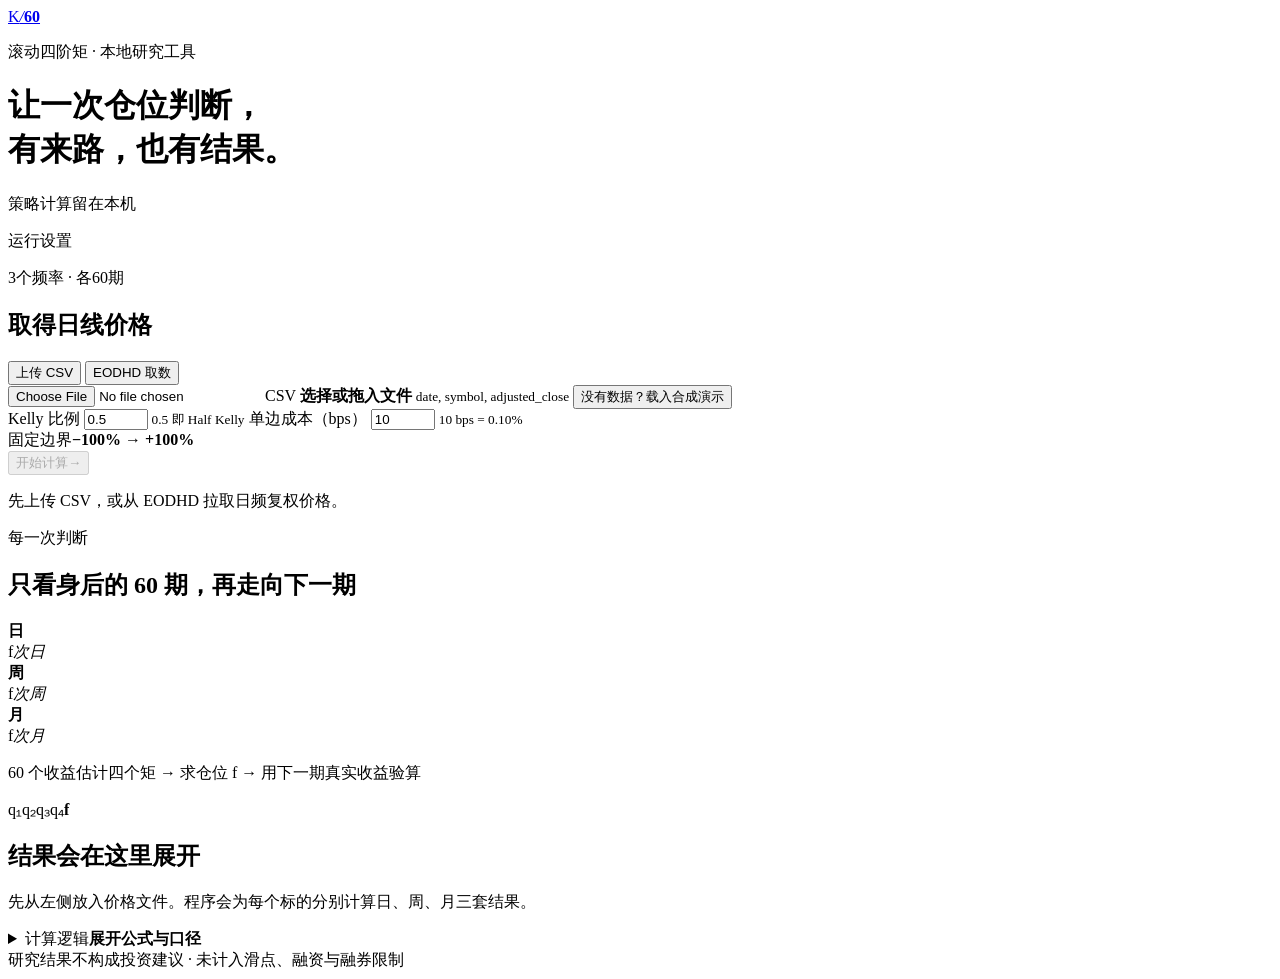
==== src/kelly_mvp/web_static/index.html @ d7fb744e "feat: add Kelly diagnostics and pending signals" ====
<!doctype html>
<html lang="zh-CN">
<head>
  <meta charset="utf-8">
  <meta name="viewport" content="width=device-width, initial-scale=1">
  <title>K/60 · 滚动 Kelly 研究台</title>
  <link rel="stylesheet" href="/styles.css">
</head>
<body>
  <header class="masthead">
    <a class="brand" href="#top" aria-label="返回顶部"><span>K</span><i>/</i><strong>60</strong></a>
    <div class="mast-copy">
      <p class="eyebrow">滚动四阶矩 · 本地研究工具</p>
      <h1>让一次仓位判断，<br>有来路，也有结果。</h1>
    </div>
    <div class="privacy"><span></span>策略计算留在本机</div>
  </header>

  <main id="top" class="workspace">
    <aside class="control-panel" aria-labelledby="control-title">
      <div class="panel-heading">
        <p>运行设置</p>
        <span>3个频率 · 各60期</span>
      </div>
      <h2 id="control-title">取得日线价格</h2>
      <div class="source-tabs" role="tablist" aria-label="行情来源">
        <button id="csv-tab" class="active" data-source="csv" type="button">上传 CSV</button>
        <button id="eodhd-tab" data-source="eodhd" type="button">EODHD 取数</button>
      </div>

      <section id="csv-source" class="source-panel">
        <label class="drop-zone" id="drop-zone" for="file-input">
          <input id="file-input" type="file" accept=".csv,text/csv">
          <span class="drop-mark">CSV</span>
          <strong id="file-label">选择或拖入文件</strong>
          <small>date, symbol, adjusted_close</small>
        </label>
        <button class="text-button" id="demo-button" type="button">没有数据？载入合成演示</button>
      </section>

      <section id="eodhd-source" class="source-panel api-source" hidden>
        <label>
          <span>EODHD 代码</span>
          <input id="eodhd-symbol" type="text" value="300308.SHE" maxlength="64" autocomplete="off">
          <small>例如 300308.SHE、AAPL.US</small>
        </label>
        <div class="api-date-grid">
          <label><span>开始日期</span><input id="eodhd-from" type="date" value="2012-01-01"></label>
          <label><span>结束日期</span><input id="eodhd-to" type="date"><small>留空表示今天</small></label>
        </div>
        <button class="fetch-button" id="eodhd-fetch" type="button">拉取真实日线</button>
        <p id="eodhd-config-status" class="api-note">正在检查服务端 Token…</p>
      </section>

      <div class="field-grid">
        <label>
          <span>Kelly 比例</span>
          <input id="fraction" type="number" min="0.05" max="1" step="0.05" value="0.5">
          <small>0.5 即 Half Kelly</small>
        </label>
        <label>
          <span>单边成本（bps）</span>
          <input id="cost" type="number" min="0" max="1000" step="1" value="10">
          <small>10 bps = 0.10%</small>
        </label>
      </div>

      <div class="fixed-rule">
        <span>固定边界</span><strong>−100% → +100%</strong>
      </div>
      <button class="run-button" id="run-button" type="button" disabled>
        <span>开始计算</span><b>→</b>
      </button>
      <p class="status" id="status" role="status">先上传 CSV，或从 EODHD 拉取日频复权价格。</p>
    </aside>

    <section class="main-stage">
      <section class="logic-strip" aria-labelledby="logic-title">
        <div class="logic-heading">
          <p>每一次判断</p>
          <h2 id="logic-title">只看身后的 60 期，再走向下一期</h2>
        </div>
        <div class="frequency-lanes" aria-hidden="true">
          <div class="lane daily"><b>日</b><div class="ticks"></div><span>f</span><i>次日</i></div>
          <div class="lane weekly"><b>周</b><div class="ticks"></div><span>f</span><i>次周</i></div>
          <div class="lane monthly"><b>月</b><div class="ticks"></div><span>f</span><i>次月</i></div>
        </div>
        <p class="logic-caption">60 个收益估计四个矩 → 求仓位 f → 用下一期真实收益验算</p>
      </section>

      <section id="empty-state" class="empty-state">
        <div class="empty-orbit"><span>q₁</span><span>q₂</span><span>q₃</span><span>q₄</span><b>f</b></div>
        <h2>结果会在这里展开</h2>
        <p>先从左侧放入价格文件。程序会为每个标的分别计算日、周、月三套结果。</p>
      </section>

      <section id="results" class="results" hidden>
        <div class="result-toolbar">
          <label>查看标的 <select id="symbol-select"></select></label>
          <div class="segment-tabs" role="tablist" aria-label="评价区间">
            <button data-segment="development" type="button">开发段 70%</button>
            <button data-segment="holdout" type="button">保留段 30%</button>
            <button data-segment="all" class="active" type="button">全区间</button>
          </div>
        </div>
        <div id="metric-cards" class="metric-cards"></div>
        <div id="charts" class="charts"></div>

        <section class="position-workbench" aria-labelledby="position-title">
          <header class="workbench-heading">
            <div>
              <p>POSITION TAPE</p>
              <h2 id="position-title">仓位与调仓轨迹</h2>
            </div>
            <div class="frequency-tabs" id="trade-frequency-tabs" role="tablist" aria-label="仓位频率">
              <button class="active" data-frequency="daily" type="button">日频</button>
              <button data-frequency="weekly" type="button">周频</button>
              <button data-frequency="monthly" type="button">月频</button>
            </div>
          </header>

          <section class="diagnostic-band" aria-label="Kelly目标与近似误差诊断">
            <header><b>M4 与经验精确 Kelly 诊断</b><span>精确解仅作对照，不改变实际交易仓位</span></header>
            <div id="strategy-diagnostics" class="diagnostic-grid"></div>
          </section>

          <div class="position-panels">
            <article class="tape-card">
              <header><b>目标仓位曲线</b><span id="position-caption"></span></header>
              <div id="position-chart" class="wide-chart"></div>
              <div class="tape-legend"><span class="long-key"><i></i>做多仓位</span><span class="short-key"><i></i>做空仓位</span><span class="zero-key"><i></i>零仓位</span></div>
            </article>
            <article class="tape-card">
              <header><b>单次调仓变化</b><span id="change-caption"></span></header>
              <div id="change-chart" class="wide-chart change-chart"></div>
              <div class="tape-legend"><span class="increase-key"><i></i>仓位向多方向变动</span><span class="decrease-key"><i></i>仓位向空方向变动</span></div>
            </article>
          </div>

          <section class="trade-ledger" aria-labelledby="trade-ledger-title">
            <header>
              <div><h3 id="trade-ledger-title">模拟逐笔调仓</h3><p>相邻目标仓位发生变化即记一笔；不代表券商真实成交。</p></div>
              <strong id="trade-count"></strong>
            </header>
            <div class="table-scroll">
              <table>
                <thead><tr><th>信号日</th><th>操作</th><th>原仓位</th><th>目标仓位</th><th>变动</th><th>成本</th><th>状态</th><th>下一期</th><th>净收益</th></tr></thead>
                <tbody id="trade-table-body"></tbody>
              </table>
            </div>
            <footer class="table-pager">
              <button id="trade-prev" type="button">← 上一页</button>
              <span id="trade-page"></span>
              <button id="trade-next" type="button">下一页 →</button>
            </footer>
          </section>
        </section>

        <div class="download-row">
          <button id="download-summary" type="button">下载摘要 CSV</button>
          <button id="download-signals" type="button">下载仓位信号 CSV</button>
          <button id="download-periods" type="button">下载逐期明细 CSV</button>
          <button id="download-trades" type="button">下载调仓流水 CSV</button>
        </div>
        <div id="warnings" class="warnings" hidden></div>
      </section>

      <details class="method-card">
        <summary><span>计算逻辑</span><b>展开公式与口径</b></summary>
        <div class="method-grid">
          <article><em>1</em><h3>生成三种频率</h3><p>日线直接使用；周线和月线取每个完整周期最后一条复权价格。不能确认完整的最后一周或最后一月会被舍弃。</p></article>
          <article><em>2</em><h3>计算收益</h3><code>Rₜ = Pₜ / Pₜ₋₁ − 1</code><p>日、周、月各自独立计算，不跨频率拼接。</p></article>
          <article><em>3</em><h3>滚动四阶矩</h3><code>qₖ = (1/60) Σ Rᵢᵏ，k=1…4</code><p>假设下一期收益的前四阶矩与最近 60 期相同。这是估计假设，不是已知事实。</p></article>
          <article><em>4</em><h3>求解并检查近似</h3><code>G₄(f)=q₁f−q₂f²/2+q₃f³/3−q₄f⁴/4</code><p>实际仓位仍由 M4 求解；同时计算经验精确 Kelly，只用来量化 Taylor 截断误差。</p></article>
          <article><em>5</em><h3>降低并记录仓位</h3><code>Δf = 本期目标仓位 − 上期目标仓位</code><p>实际仓位是 Kelly 比例乘以 Full Kelly；每次非零 Δf 形成一条模拟调仓记录。</p></article>
          <article><em>6</em><h3>用下一期验算</h3><code>log增长 = log(M)，M &gt; 0</code><p>方向准确率只统计有方向的时期；若财富归零，单期对数增长显示为空而非伪造有限值。最新一期没有未来收益时保留为“待验证”。</p></article>
        </div>
      </details>
    </section>
  </main>
  <footer>研究结果不构成投资建议 · 未计入滑点、融资与融券限制</footer>
  <script src="/app.js"></script>
</body>
</html>
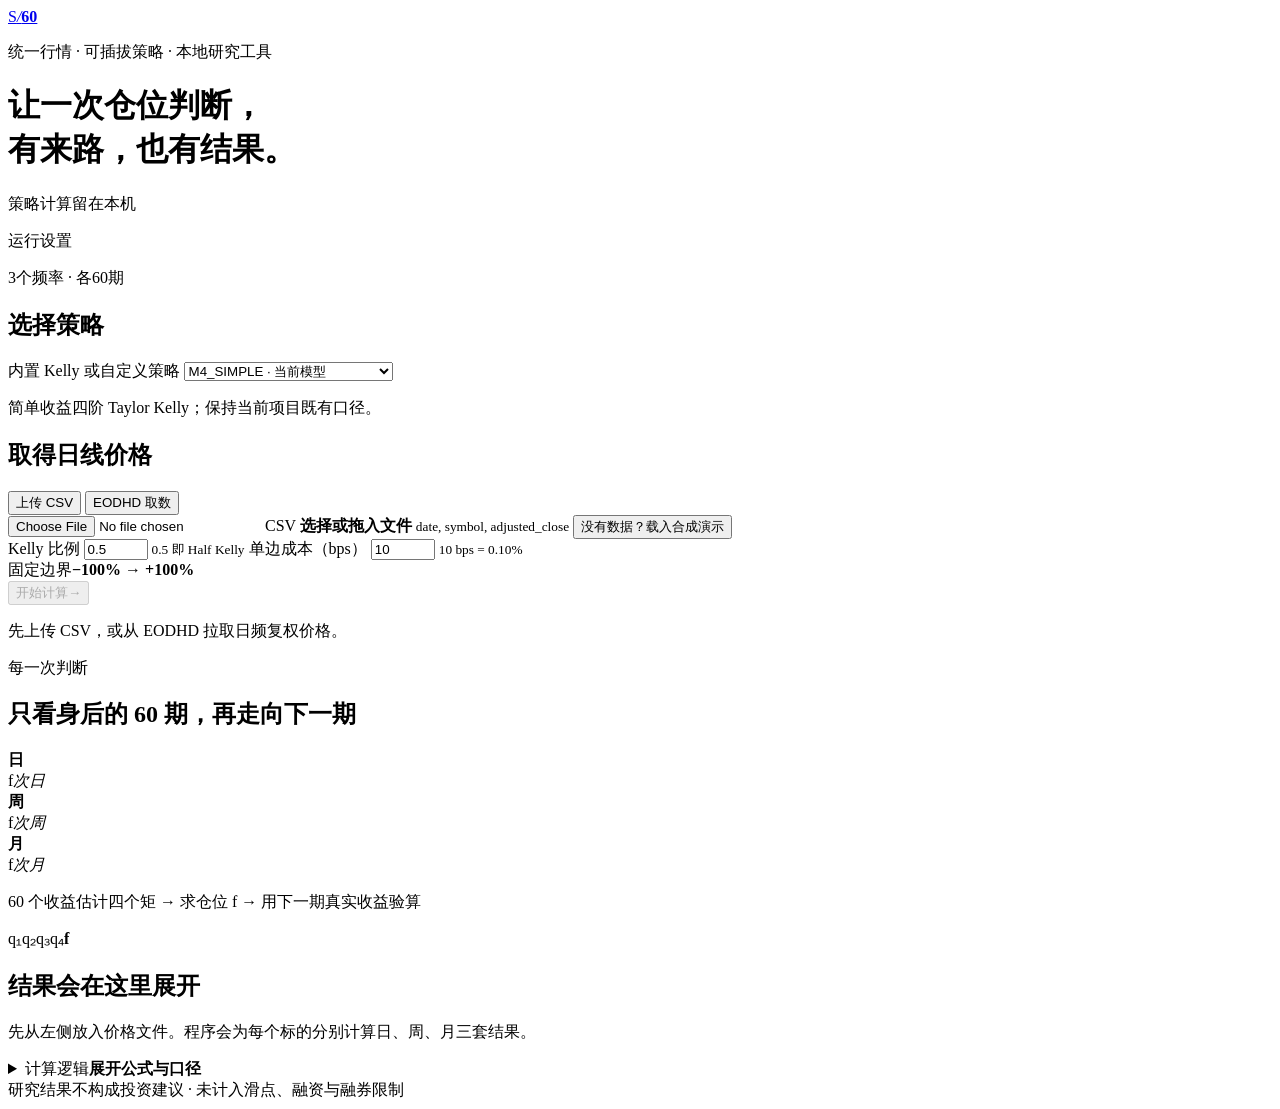
==== commit 4f3862a8: "feat: add pluggable strategy framework" ====
--- a/src/kelly_mvp/web_static/index.html
+++ b/src/kelly_mvp/web_static/index.html
@@ -3,14 +3,14 @@
 <head>
   <meta charset="utf-8">
   <meta name="viewport" content="width=device-width, initial-scale=1">
-  <title>K/60 · 滚动 Kelly 研究台</title>
+  <title>S/60 · 策略验证台</title>
   <link rel="stylesheet" href="/styles.css">
 </head>
 <body>
   <header class="masthead">
-    <a class="brand" href="#top" aria-label="返回顶部"><span>K</span><i>/</i><strong>60</strong></a>
+    <a class="brand" href="#top" aria-label="返回顶部"><span>S</span><i>/</i><strong>60</strong></a>
     <div class="mast-copy">
-      <p class="eyebrow">滚动四阶矩 · 本地研究工具</p>
+      <p class="eyebrow">统一行情 · 可插拔策略 · 本地研究工具</p>
       <h1>让一次仓位判断，<br>有来路，也有结果。</h1>
     </div>
     <div class="privacy"><span></span>策略计算留在本机</div>
@@ -22,7 +22,30 @@
         <p>运行设置</p>
         <span>3个频率 · 各60期</span>
       </div>
-      <h2 id="control-title">取得日线价格</h2>
+      <h2 id="control-title">选择策略</h2>
+      <label class="strategy-picker">
+        <span>内置 Kelly 或自定义策略</span>
+        <select id="strategy-select">
+          <option value="M2_LOG">M2_LOG · 二阶对数</option>
+          <option value="M3_LOG">M3_LOG · 三阶对数</option>
+          <option value="M4_LOG_ZERO">M4_LOG_ZERO · 四阶零点</option>
+          <option value="M4_SIMPLE" selected>M4_SIMPLE · 当前模型</option>
+          <option value="M4_LOG_MEAN">M4_LOG_MEAN · 四阶均值</option>
+          <option value="EMPIRICAL_EXACT">EMPIRICAL_EXACT · 经验精确</option>
+          <option value="uploaded">上传 Python 策略</option>
+        </select>
+      </label>
+      <p id="strategy-description" class="strategy-description">简单收益四阶 Taylor Kelly；保持当前项目既有口径。</p>
+      <section id="strategy-upload" class="strategy-upload" hidden>
+        <label for="strategy-file">
+          <input id="strategy-file" type="file" accept=".py,text/x-python">
+          <span id="strategy-file-label">选择 .py 策略文件</span>
+        </label>
+        <a href="/strategy-template.py" download="user_strategy.py">下载策略模板</a>
+        <small>内部可信模式：文件会由本机 Python 直接加载执行。</small>
+      </section>
+
+      <h2>取得日线价格</h2>
       <div class="source-tabs" role="tablist" aria-label="行情来源">
         <button id="csv-tab" class="active" data-source="csv" type="button">上传 CSV</button>
         <button id="eodhd-tab" data-source="eodhd" type="button">EODHD 取数</button>
@@ -53,7 +76,7 @@
       </section>
 
       <div class="field-grid">
-        <label>
+        <label id="kelly-fraction-field">
           <span>Kelly 比例</span>
           <input id="fraction" type="number" min="0.05" max="1" step="0.05" value="0.5">
           <small>0.5 即 Half Kelly</small>
@@ -97,6 +120,7 @@
       <section id="results" class="results" hidden>
         <div class="result-toolbar">
           <label>查看标的 <select id="symbol-select"></select></label>
+          <strong id="active-strategy" class="active-strategy"></strong>
           <div class="segment-tabs" role="tablist" aria-label="评价区间">
             <button data-segment="development" type="button">开发段 70%</button>
             <button data-segment="holdout" type="button">保留段 30%</button>
@@ -119,8 +143,8 @@
             </div>
           </header>
 
-          <section class="diagnostic-band" aria-label="Kelly目标与近似误差诊断">
-            <header><b>M4 与经验精确 Kelly 诊断</b><span>精确解仅作对照，不改变实际交易仓位</span></header>
+          <section class="diagnostic-band" aria-label="策略与仓位诊断">
+            <header><b id="diagnostic-title">策略诊断</b><span id="diagnostic-note">统一回测口径下的增长与仓位信息</span></header>
             <div id="strategy-diagnostics" class="diagnostic-grid"></div>
           </section>
 
@@ -170,9 +194,9 @@
         <div class="method-grid">
           <article><em>1</em><h3>生成三种频率</h3><p>日线直接使用；周线和月线取每个完整周期最后一条复权价格。不能确认完整的最后一周或最后一月会被舍弃。</p></article>
           <article><em>2</em><h3>计算收益</h3><code>Rₜ = Pₜ / Pₜ₋₁ − 1</code><p>日、周、月各自独立计算，不跨频率拼接。</p></article>
-          <article><em>3</em><h3>滚动四阶矩</h3><code>qₖ = (1/60) Σ Rᵢᵏ，k=1…4</code><p>假设下一期收益的前四阶矩与最近 60 期相同。这是估计假设，不是已知事实。</p></article>
-          <article><em>4</em><h3>求解并检查近似</h3><code>G₄(f)=q₁f−q₂f²/2+q₃f³/3−q₄f⁴/4</code><p>实际仓位仍由 M4 求解；同时计算经验精确 Kelly，只用来量化 Taylor 截断误差。</p></article>
-          <article><em>5</em><h3>降低并记录仓位</h3><code>Δf = 本期目标仓位 − 上期目标仓位</code><p>实际仓位是 Kelly 比例乘以 Full Kelly；每次非零 Δf 形成一条模拟调仓记录。</p></article>
+          <article><em>3</em><h3>调用所选策略</h3><code>context → target position</code><p>内置六种 Kelly 使用同一窗口；框架向上传策略传入截至信号日的 60 期收益和 61 个价格。</p></article>
+          <article><em>4</em><h3>统一风险边界</h3><code>−1 ≤ f ≤ 1</code><p>所有策略的目标仓位都受同一边界约束；Kelly 模型再应用页面设置的 Kelly 比例。</p></article>
+          <article><em>5</em><h3>记录仓位变化</h3><code>Δf = 本期目标仓位 − 上期目标仓位</code><p>每次非零 Δf 形成一条模拟调仓记录，并按统一单边成本计算。</p></article>
           <article><em>6</em><h3>用下一期验算</h3><code>log增长 = log(M)，M &gt; 0</code><p>方向准确率只统计有方向的时期；若财富归零，单期对数增长显示为空而非伪造有限值。最新一期没有未来收益时保留为“待验证”。</p></article>
         </div>
       </details>
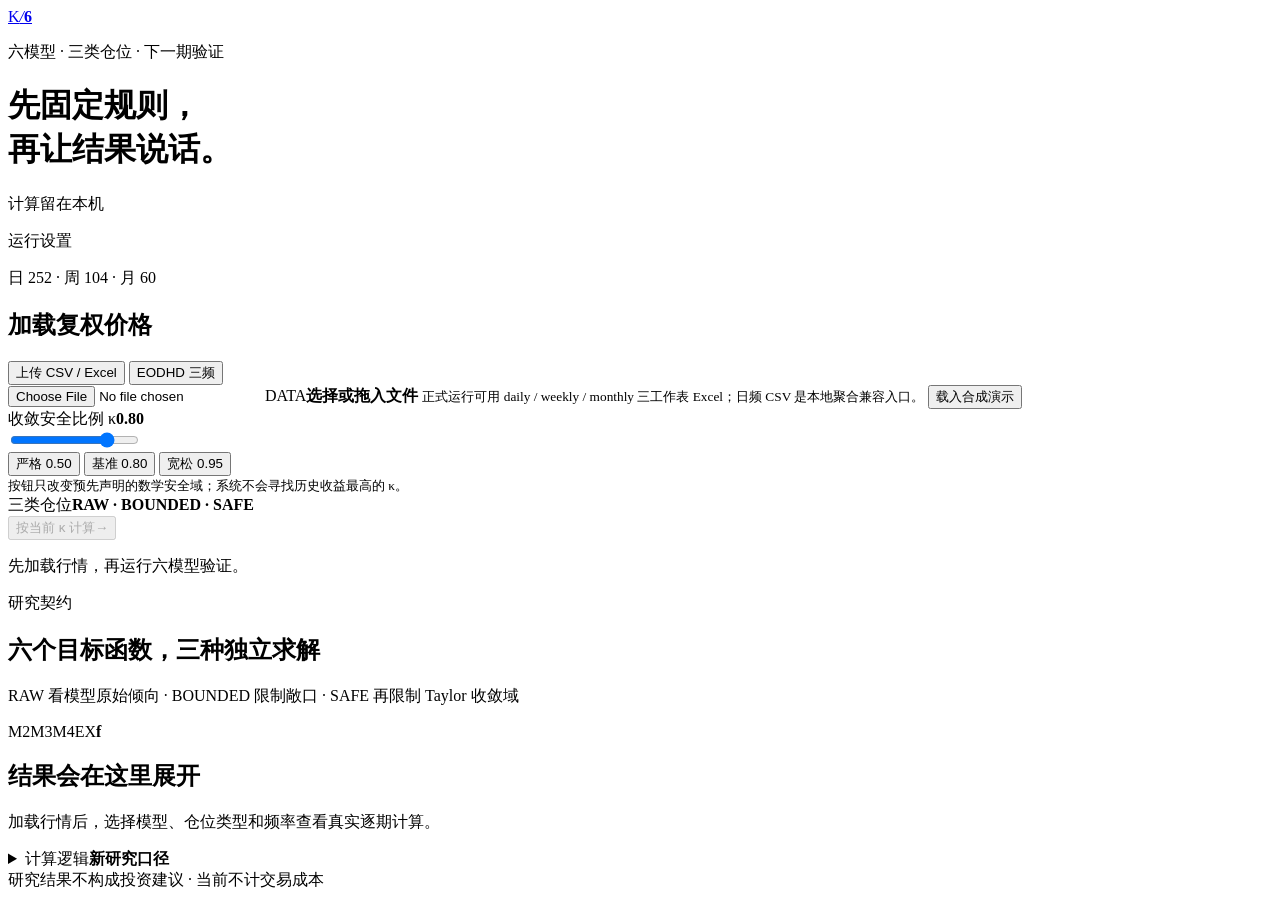
==== commit e576e072: "feat: rebuild six-model Kelly research workflow" ====
--- a/src/kelly_mvp/web_static/index.html
+++ b/src/kelly_mvp/web_static/index.html
@@ -3,206 +3,119 @@
 <head>
   <meta charset="utf-8">
   <meta name="viewport" content="width=device-width, initial-scale=1">
-  <title>S/60 · 策略验证台</title>
+  <title>Kelly 六模型研究台</title>
   <link rel="stylesheet" href="/styles.css">
 </head>
 <body>
   <header class="masthead">
-    <a class="brand" href="#top" aria-label="返回顶部"><span>S</span><i>/</i><strong>60</strong></a>
-    <div class="mast-copy">
-      <p class="eyebrow">统一行情 · 可插拔策略 · 本地研究工具</p>
-      <h1>让一次仓位判断，<br>有来路，也有结果。</h1>
-    </div>
-    <div class="privacy"><span></span>策略计算留在本机</div>
+    <a class="brand" href="#top" aria-label="返回顶部"><span>K</span><i>/</i><strong>6</strong></a>
+    <div class="mast-copy"><p class="eyebrow">六模型 · 三类仓位 · 下一期验证</p><h1>先固定规则，<br>再让结果说话。</h1></div>
+    <div class="privacy"><span></span>计算留在本机</div>
   </header>
 
   <main id="top" class="workspace">
     <aside class="control-panel" aria-labelledby="control-title">
-      <div class="panel-heading">
-        <p>运行设置</p>
-        <span>3个频率 · 各60期</span>
+      <div class="panel-heading"><p>运行设置</p><span>日 252 · 周 104 · 月 60</span></div>
+      <h2 id="control-title">加载复权价格</h2>
+      <div class="source-tabs" role="tablist" aria-label="行情来源">
+        <button class="active" data-source="csv" type="button">上传 CSV / Excel</button>
+        <button data-source="eodhd" type="button">EODHD 三频</button>
       </div>
-      <h2 id="control-title">选择策略</h2>
-      <label class="strategy-picker">
-        <span>内置 Kelly 或自定义策略</span>
-        <select id="strategy-select">
-          <option value="M2_LOG">M2_LOG · 二阶对数</option>
-          <option value="M3_LOG">M3_LOG · 三阶对数</option>
-          <option value="M4_LOG_ZERO">M4_LOG_ZERO · 四阶零点</option>
-          <option value="M4_SIMPLE" selected>M4_SIMPLE · 当前模型</option>
-          <option value="M4_LOG_MEAN">M4_LOG_MEAN · 四阶均值</option>
-          <option value="EMPIRICAL_EXACT">EMPIRICAL_EXACT · 经验精确</option>
-          <option value="uploaded">上传 Python 策略</option>
-        </select>
-      </label>
-      <p id="strategy-description" class="strategy-description">简单收益四阶 Taylor Kelly；保持当前项目既有口径。</p>
-      <section id="strategy-upload" class="strategy-upload" hidden>
-        <label for="strategy-file">
-          <input id="strategy-file" type="file" accept=".py,text/x-python">
-          <span id="strategy-file-label">选择 .py 策略文件</span>
-        </label>
-        <a href="/strategy-template.py" download="user_strategy.py">下载策略模板</a>
-        <small>内部可信模式：文件会由本机 Python 直接加载执行。</small>
-      </section>
-
-      <h2>取得日线价格</h2>
-      <div class="source-tabs" role="tablist" aria-label="行情来源">
-        <button id="csv-tab" class="active" data-source="csv" type="button">上传 CSV</button>
-        <button id="eodhd-tab" data-source="eodhd" type="button">EODHD 取数</button>
-      </div>
-
       <section id="csv-source" class="source-panel">
         <label class="drop-zone" id="drop-zone" for="file-input">
-          <input id="file-input" type="file" accept=".csv,text/csv">
-          <span class="drop-mark">CSV</span>
-          <strong id="file-label">选择或拖入文件</strong>
-          <small>date, symbol, adjusted_close</small>
+          <input id="file-input" type="file" accept=".csv,.xlsx,text/csv,application/vnd.openxmlformats-officedocument.spreadsheetml.sheet">
+          <span class="drop-mark">DATA</span><strong id="file-label">选择或拖入文件</strong>
+          <small>正式运行可用 daily / weekly / monthly 三工作表 Excel；日频 CSV 是本地聚合兼容入口。</small>
         </label>
-        <button class="text-button" id="demo-button" type="button">没有数据？载入合成演示</button>
+        <button class="text-button" id="demo-button" type="button">载入合成演示</button>
       </section>
-
       <section id="eodhd-source" class="source-panel api-source" hidden>
-        <label>
-          <span>EODHD 代码</span>
-          <input id="eodhd-symbol" type="text" value="300308.SHE" maxlength="64" autocomplete="off">
-          <small>例如 300308.SHE、AAPL.US</small>
-        </label>
+        <label><span>EODHD 代码</span><input id="eodhd-symbol" value="300308.SHE" maxlength="64"><small>例如 300308.SHE、AAPL.US</small></label>
         <div class="api-date-grid">
-          <label><span>开始日期</span><input id="eodhd-from" type="date" value="2012-01-01"></label>
+          <label><span>开始日期</span><input id="eodhd-from" type="date" value="2002-01-01"></label>
           <label><span>结束日期</span><input id="eodhd-to" type="date"><small>留空表示今天</small></label>
         </div>
-        <button class="fetch-button" id="eodhd-fetch" type="button">拉取真实日线</button>
+        <button class="fetch-button" id="eodhd-fetch" type="button">拉取日 周 月真实行情</button>
         <p id="eodhd-config-status" class="api-note">正在检查服务端 Token…</p>
       </section>
 
-      <div class="field-grid">
-        <label id="kelly-fraction-field">
-          <span>Kelly 比例</span>
-          <input id="fraction" type="number" min="0.05" max="1" step="0.05" value="0.5">
-          <small>0.5 即 Half Kelly</small>
-        </label>
-        <label>
-          <span>单边成本（bps）</span>
-          <input id="cost" type="number" min="0" max="1000" step="1" value="10">
-          <small>10 bps = 0.10%</small>
-        </label>
-      </div>
-
-      <div class="fixed-rule">
-        <span>固定边界</span><strong>−100% → +100%</strong>
-      </div>
-      <button class="run-button" id="run-button" type="button" disabled>
-        <span>开始计算</span><b>→</b>
-      </button>
-      <p class="status" id="status" role="status">先上传 CSV，或从 EODHD 拉取日频复权价格。</p>
+      <section class="kappa-control" aria-labelledby="kappa-title">
+        <div><span id="kappa-title">收敛安全比例 κ</span><strong id="kappa-value">0.80</strong></div>
+        <input id="kappa" type="range" min="0.10" max="0.99" step="0.01" value="0.80">
+        <div class="kappa-presets">
+          <button type="button" data-kappa="0.50">严格 0.50</button>
+          <button type="button" data-kappa="0.80" class="active">基准 0.80</button>
+          <button type="button" data-kappa="0.95">宽松 0.95</button>
+        </div>
+        <small>按钮只改变预先声明的数学安全域；系统不会寻找历史收益最高的 κ。</small>
+      </section>
+      <div class="fixed-rule"><span>三类仓位</span><strong>RAW · BOUNDED · SAFE</strong></div>
+      <button class="run-button" id="run-button" type="button" disabled><span>按当前 κ 计算</span><b>→</b></button>
+      <p class="status" id="status" role="status">先加载行情，再运行六模型验证。</p>
     </aside>
 
     <section class="main-stage">
-      <section class="logic-strip" aria-labelledby="logic-title">
-        <div class="logic-heading">
-          <p>每一次判断</p>
-          <h2 id="logic-title">只看身后的 60 期，再走向下一期</h2>
-        </div>
-        <div class="frequency-lanes" aria-hidden="true">
-          <div class="lane daily"><b>日</b><div class="ticks"></div><span>f</span><i>次日</i></div>
-          <div class="lane weekly"><b>周</b><div class="ticks"></div><span>f</span><i>次周</i></div>
-          <div class="lane monthly"><b>月</b><div class="ticks"></div><span>f</span><i>次月</i></div>
-        </div>
-        <p class="logic-caption">60 个收益估计四个矩 → 求仓位 f → 用下一期真实收益验算</p>
+      <section class="logic-strip">
+        <div class="logic-heading"><p>研究契约</p><h2>六个目标函数，三种独立求解</h2></div>
+        <p class="logic-caption">RAW 看模型原始倾向 · BOUNDED 限制敞口 · SAFE 再限制 Taylor 收敛域</p>
       </section>
-
       <section id="empty-state" class="empty-state">
-        <div class="empty-orbit"><span>q₁</span><span>q₂</span><span>q₃</span><span>q₄</span><b>f</b></div>
-        <h2>结果会在这里展开</h2>
-        <p>先从左侧放入价格文件。程序会为每个标的分别计算日、周、月三套结果。</p>
+        <div class="empty-orbit"><span>M2</span><span>M3</span><span>M4</span><span>EX</span><b>f</b></div>
+        <h2>结果会在这里展开</h2><p>加载行情后，选择模型、仓位类型和频率查看真实逐期计算。</p>
       </section>
-
       <section id="results" class="results" hidden>
-        <div class="result-toolbar">
-          <label>查看标的 <select id="symbol-select"></select></label>
-          <strong id="active-strategy" class="active-strategy"></strong>
-          <div class="segment-tabs" role="tablist" aria-label="评价区间">
-            <button data-segment="development" type="button">开发段 70%</button>
-            <button data-segment="holdout" type="button">保留段 30%</button>
-            <button data-segment="all" class="active" type="button">全区间</button>
-          </div>
+        <div class="result-toolbar filter-grid">
+          <label>标的<select id="symbol-select"></select></label>
+          <label>模型<select id="model-select"></select></label>
+          <label>仓位<select id="position-select"><option>SAFE</option><option>BOUNDED</option><option>RAW</option></select></label>
+          <label>频率<select id="frequency-select"><option value="daily">日频</option><option value="weekly">周频</option><option value="monthly">月频</option></select></label>
         </div>
         <div id="metric-cards" class="metric-cards"></div>
-        <div id="charts" class="charts"></div>
-
-        <section class="position-workbench" aria-labelledby="position-title">
-          <header class="workbench-heading">
-            <div>
-              <p>POSITION TAPE</p>
-              <h2 id="position-title">仓位与调仓轨迹</h2>
-            </div>
-            <div class="frequency-tabs" id="trade-frequency-tabs" role="tablist" aria-label="仓位频率">
-              <button class="active" data-frequency="daily" type="button">日频</button>
-              <button data-frequency="weekly" type="button">周频</button>
-              <button data-frequency="monthly" type="button">月频</button>
-            </div>
-          </header>
-
-          <section class="diagnostic-band" aria-label="策略与仓位诊断">
-            <header><b id="diagnostic-title">策略诊断</b><span id="diagnostic-note">统一回测口径下的增长与仓位信息</span></header>
+        <section class="frequency-overview"><header><b>三频对照</b><span>同一模型与仓位类型</span></header><div id="frequency-overview-grid"></div></section>
+        <section class="position-workbench">
+          <header class="workbench-heading"><div><p>POSITION AUDIT</p><h2>仓位与下一期结果</h2></div><strong id="latest-position"></strong></header>
+          <section class="diagnostic-band" aria-label="模型与经验精确 Kelly 诊断">
+            <header><b>当前模型 / 经验精确 Kelly</b><span>只作近似误差诊断，不改变正式判定</span></header>
             <div id="strategy-diagnostics" class="diagnostic-grid"></div>
           </section>
-
           <div class="position-panels">
-            <article class="tape-card">
-              <header><b>目标仓位曲线</b><span id="position-caption"></span></header>
-              <div id="position-chart" class="wide-chart"></div>
-              <div class="tape-legend"><span class="long-key"><i></i>做多仓位</span><span class="short-key"><i></i>做空仓位</span><span class="zero-key"><i></i>零仓位</span></div>
-            </article>
-            <article class="tape-card">
-              <header><b>单次调仓变化</b><span id="change-caption"></span></header>
-              <div id="change-chart" class="wide-chart change-chart"></div>
-              <div class="tape-legend"><span class="increase-key"><i></i>仓位向多方向变动</span><span class="decrease-key"><i></i>仓位向空方向变动</span></div>
-            </article>
+            <article class="tape-card"><header><b>策略净值 / 买入持有</b><span id="wealth-caption"></span></header><div id="wealth-chart" class="wide-chart"></div><div class="tape-legend"><span class="long-key"><i></i>策略净值</span><span class="short-key"><i></i>买入持有</span></div></article>
+            <article class="tape-card"><header><b>目标仓位曲线</b><span id="position-caption"></span></header><div id="position-chart" class="wide-chart"></div><div class="tape-legend"><span class="long-key"><i></i>做多</span><span class="short-key"><i></i>做空</span><span class="zero-key"><i></i>零仓位</span></div></article>
+            <article class="tape-card"><header><b>单次仓位变化</b><span id="change-caption"></span></header><div id="change-chart" class="wide-chart change-chart"></div><div class="tape-legend"><span class="increase-key"><i></i>向多方向</span><span class="decrease-key"><i></i>向空方向</span></div></article>
           </div>
-
-          <section class="trade-ledger" aria-labelledby="trade-ledger-title">
-            <header>
-              <div><h3 id="trade-ledger-title">模拟逐笔调仓</h3><p>相邻目标仓位发生变化即记一笔；不代表券商真实成交。</p></div>
-              <strong id="trade-count"></strong>
-            </header>
-            <div class="table-scroll">
-              <table>
-                <thead><tr><th>信号日</th><th>操作</th><th>原仓位</th><th>目标仓位</th><th>变动</th><th>成本</th><th>状态</th><th>下一期</th><th>净收益</th></tr></thead>
-                <tbody id="trade-table-body"></tbody>
-              </table>
-            </div>
-            <footer class="table-pager">
-              <button id="trade-prev" type="button">← 上一页</button>
-              <span id="trade-page"></span>
-              <button id="trade-next" type="button">下一页 →</button>
-            </footer>
+          <section class="trade-ledger">
+            <header><div><h3>模拟逐笔买卖操作</h3><p>相邻目标仓位变化记一笔；RAW 是研究信号，不代表可执行委托。</p></div><strong id="trade-count"></strong></header>
+            <div class="table-scroll"><table><thead><tr><th>信号日</th><th>操作</th><th>原仓位</th><th>目标仓位</th><th>变动</th><th>状态</th><th>下一期</th><th>财富倍数</th><th>累计净值</th></tr></thead><tbody id="trade-table-body"></tbody></table></div>
+            <div class="table-pager"><button id="trade-prev" type="button">上一页</button><span id="trade-page"></span><button id="trade-next" type="button">下一页</button></div>
           </section>
+          <details class="period-audit">
+            <summary>查看最近100条逐期计算审计</summary>
+            <div class="table-scroll"><table><thead><tr><th>信号日</th><th>状态</th><th>仓位</th><th>变动</th><th>下一期收益</th><th>截断对数增长</th><th>方向</th></tr></thead><tbody id="period-table-body"></tbody></table></div>
+          </details>
         </section>
-
         <div class="download-row">
           <button id="download-summary" type="button">下载摘要 CSV</button>
-          <button id="download-signals" type="button">下载仓位信号 CSV</button>
-          <button id="download-periods" type="button">下载逐期明细 CSV</button>
+          <button id="download-statistics" type="button">下载统计结论 CSV</button>
+          <button id="download-signals" type="button">下载信号 CSV</button>
+          <button id="download-periods" type="button">下载逐期 CSV</button>
           <button id="download-trades" type="button">下载调仓流水 CSV</button>
         </div>
         <div id="warnings" class="warnings" hidden></div>
       </section>
-
       <details class="method-card">
-        <summary><span>计算逻辑</span><b>展开公式与口径</b></summary>
+        <summary><span>计算逻辑</span><b>新研究口径</b></summary>
         <div class="method-grid">
-          <article><em>1</em><h3>生成三种频率</h3><p>日线直接使用；周线和月线取每个完整周期最后一条复权价格。不能确认完整的最后一周或最后一月会被舍弃。</p></article>
-          <article><em>2</em><h3>计算收益</h3><code>Rₜ = Pₜ / Pₜ₋₁ − 1</code><p>日、周、月各自独立计算，不跨频率拼接。</p></article>
-          <article><em>3</em><h3>调用所选策略</h3><code>context → target position</code><p>内置六种 Kelly 使用同一窗口；框架向上传策略传入截至信号日的 60 期收益和 61 个价格。</p></article>
-          <article><em>4</em><h3>统一风险边界</h3><code>−1 ≤ f ≤ 1</code><p>所有策略的目标仓位都受同一边界约束；Kelly 模型再应用页面设置的 Kelly 比例。</p></article>
-          <article><em>5</em><h3>记录仓位变化</h3><code>Δf = 本期目标仓位 − 上期目标仓位</code><p>每次非零 Δf 形成一条模拟调仓记录，并按统一单边成本计算。</p></article>
-          <article><em>6</em><h3>用下一期验算</h3><code>log增长 = log(M)，M &gt; 0</code><p>方向准确率只统计有方向的时期；若财富归零，单期对数增长显示为空而非伪造有限值。最新一期没有未来收益时保留为“待验证”。</p></article>
+          <article><em>1</em><h3>直接使用分频数据</h3><p>EODHD 分别请求日、周、月；Excel 分别读取 daily、weekly、monthly 工作表。</p></article>
+          <article><em>2</em><h3>滚动窗口</h3><p>日 252、周 104、月 60 个完整有效收益，只使用信号日已经可获得的数据。</p></article>
+          <article><em>3</em><h3>六模型</h3><p>M2_LOG 是基准；另外五个模型作为正式候选，同时与 M2 和买入持有比较。</p></article>
+          <article><em>4</em><h3>三类仓位</h3><p>RAW、BOUNDED、SAFE 分别重新求解，互不回退，也不做 Half Kelly 缩放。</p></article>
+          <article><em>5</em><h3>κ 的作用</h3><p>κ 越小，Taylor 收敛安全域通常越严格。它不是根据回测收益自动选择的参数。</p></article>
+          <article><em>6</em><h3>正式证据</h3><p>使用循环移动区块 Bootstrap 和固定 18 组的 BH-FDR；方向准确率只作描述。</p></article>
         </div>
       </details>
     </section>
   </main>
-  <footer>研究结果不构成投资建议 · 未计入滑点、融资与融券限制</footer>
+  <footer>研究结果不构成投资建议 · 当前不计交易成本</footer>
   <script src="/app.js"></script>
 </body>
 </html>
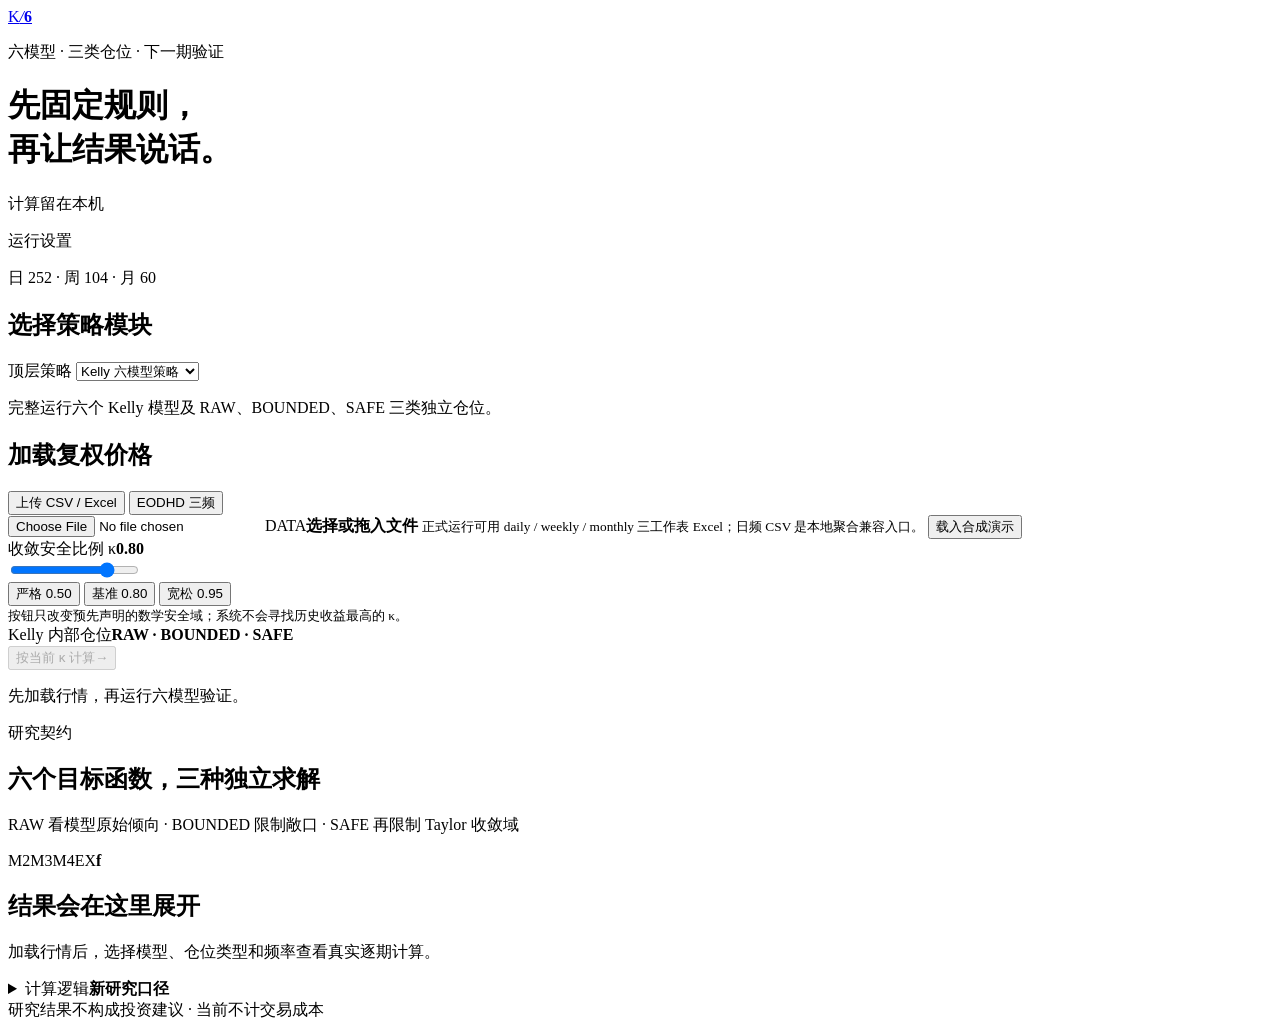
==== commit 9c4298c3: "feat: integrate six-model Kelly strategy module" ====
--- a/src/kelly_mvp/web_static/index.html
+++ b/src/kelly_mvp/web_static/index.html
@@ -16,7 +16,22 @@
   <main id="top" class="workspace">
     <aside class="control-panel" aria-labelledby="control-title">
       <div class="panel-heading"><p>运行设置</p><span>日 252 · 周 104 · 月 60</span></div>
-      <h2 id="control-title">加载复权价格</h2>
+      <h2 id="control-title">选择策略模块</h2>
+      <label class="strategy-picker">
+        <span>顶层策略</span>
+        <select id="strategy-select">
+          <option value="KELLY_SIX_MODEL">Kelly 六模型策略</option>
+          <option value="uploaded">上传 Python 策略</option>
+        </select>
+      </label>
+      <p id="strategy-description" class="strategy-description">完整运行六个 Kelly 模型及 RAW、BOUNDED、SAFE 三类独立仓位。</p>
+      <div id="strategy-upload" class="strategy-upload" hidden>
+        <label for="strategy-file"><input id="strategy-file" type="file" accept=".py,text/x-python"><span id="strategy-file-label">选择 .py 策略文件</span></label>
+        <a href="/strategy-template.py" download>下载策略模板</a>
+        <small>模板只能看到截至信号日的窗口数据；框架负责下一期评价与审计。</small>
+      </div>
+
+      <h2>加载复权价格</h2>
       <div class="source-tabs" role="tablist" aria-label="行情来源">
         <button class="active" data-source="csv" type="button">上传 CSV / Excel</button>
         <button data-source="eodhd" type="button">EODHD 三频</button>
@@ -39,7 +54,7 @@
         <p id="eodhd-config-status" class="api-note">正在检查服务端 Token…</p>
       </section>
 
-      <section class="kappa-control" aria-labelledby="kappa-title">
+      <section id="kelly-controls" class="kappa-control" aria-labelledby="kappa-title">
         <div><span id="kappa-title">收敛安全比例 κ</span><strong id="kappa-value">0.80</strong></div>
         <input id="kappa" type="range" min="0.10" max="0.99" step="0.01" value="0.80">
         <div class="kappa-presets">
@@ -49,19 +64,19 @@
         </div>
         <small>按钮只改变预先声明的数学安全域；系统不会寻找历史收益最高的 κ。</small>
       </section>
-      <div class="fixed-rule"><span>三类仓位</span><strong>RAW · BOUNDED · SAFE</strong></div>
+      <div id="position-rule" class="fixed-rule"><span>Kelly 内部仓位</span><strong>RAW · BOUNDED · SAFE</strong></div>
       <button class="run-button" id="run-button" type="button" disabled><span>按当前 κ 计算</span><b>→</b></button>
       <p class="status" id="status" role="status">先加载行情，再运行六模型验证。</p>
     </aside>
 
     <section class="main-stage">
       <section class="logic-strip">
-        <div class="logic-heading"><p>研究契约</p><h2>六个目标函数，三种独立求解</h2></div>
-        <p class="logic-caption">RAW 看模型原始倾向 · BOUNDED 限制敞口 · SAFE 再限制 Taylor 收敛域</p>
+        <div class="logic-heading"><p>研究契约</p><h2 id="logic-title">六个目标函数，三种独立求解</h2></div>
+        <p id="logic-caption" class="logic-caption">RAW 看模型原始倾向 · BOUNDED 限制敞口 · SAFE 再限制 Taylor 收敛域</p>
       </section>
       <section id="empty-state" class="empty-state">
         <div class="empty-orbit"><span>M2</span><span>M3</span><span>M4</span><span>EX</span><b>f</b></div>
-        <h2>结果会在这里展开</h2><p>加载行情后，选择模型、仓位类型和频率查看真实逐期计算。</p>
+        <h2>结果会在这里展开</h2><p id="empty-copy">加载行情后，选择模型、仓位类型和频率查看真实逐期计算。</p>
       </section>
       <section id="results" class="results" hidden>
         <div class="result-toolbar filter-grid">
@@ -75,7 +90,7 @@
         <section class="position-workbench">
           <header class="workbench-heading"><div><p>POSITION AUDIT</p><h2>仓位与下一期结果</h2></div><strong id="latest-position"></strong></header>
           <section class="diagnostic-band" aria-label="模型与经验精确 Kelly 诊断">
-            <header><b>当前模型 / 经验精确 Kelly</b><span>只作近似误差诊断，不改变正式判定</span></header>
+            <header><b id="diagnostic-title">当前模型 / 经验精确 Kelly</b><span id="diagnostic-caption">只作近似误差诊断，不改变正式判定</span></header>
             <div id="strategy-diagnostics" class="diagnostic-grid"></div>
           </section>
           <div class="position-panels">
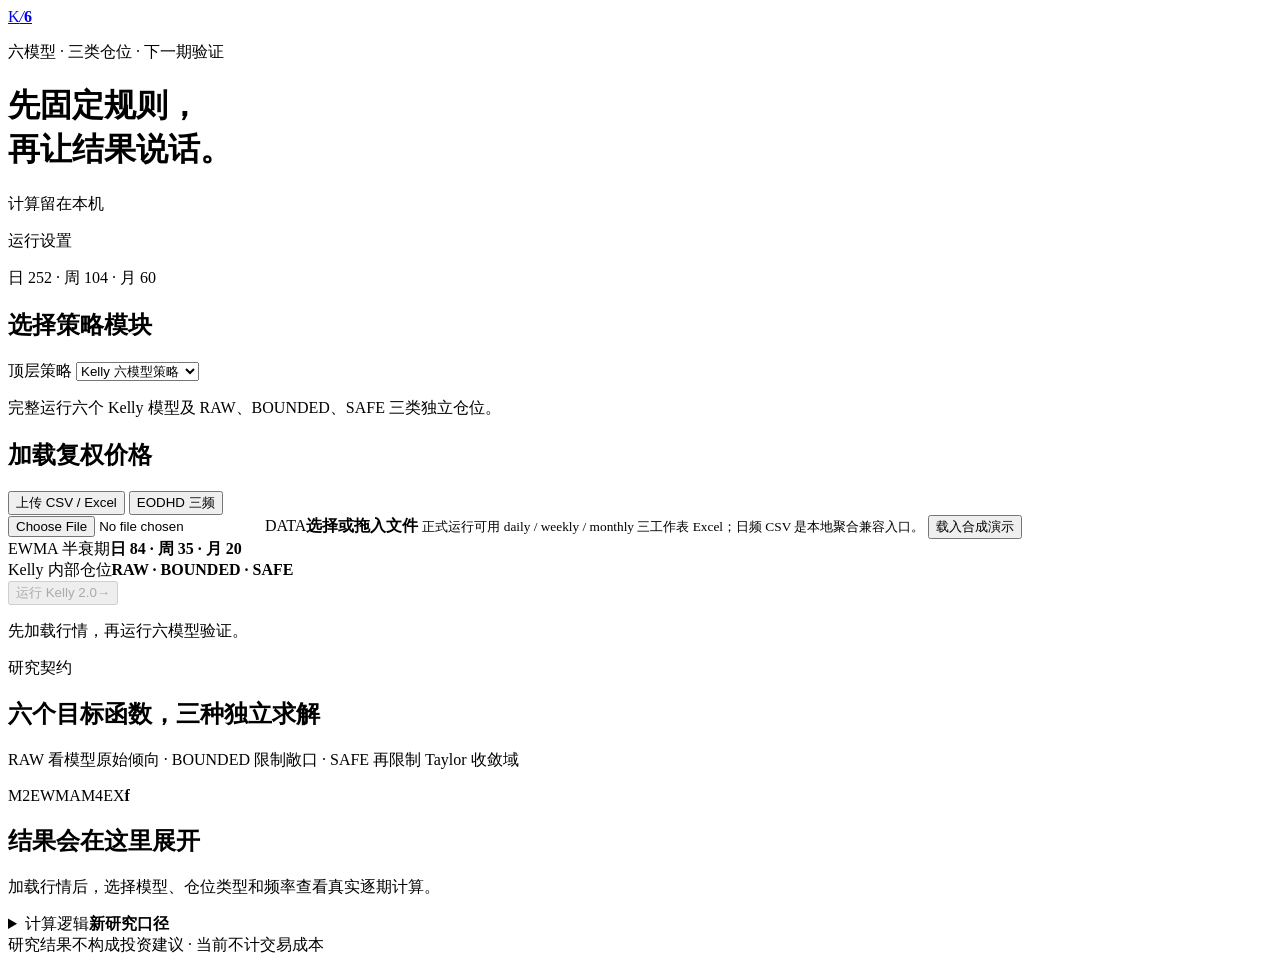
==== commit 3d50040c: "Implement Kelly 2.0 and strategy research modules" ====
--- a/src/kelly_mvp/web_static/index.html
+++ b/src/kelly_mvp/web_static/index.html
@@ -54,18 +54,9 @@
         <p id="eodhd-config-status" class="api-note">正在检查服务端 Token…</p>
       </section>
 
-      <section id="kelly-controls" class="kappa-control" aria-labelledby="kappa-title">
-        <div><span id="kappa-title">收敛安全比例 κ</span><strong id="kappa-value">0.80</strong></div>
-        <input id="kappa" type="range" min="0.10" max="0.99" step="0.01" value="0.80">
-        <div class="kappa-presets">
-          <button type="button" data-kappa="0.50">严格 0.50</button>
-          <button type="button" data-kappa="0.80" class="active">基准 0.80</button>
-          <button type="button" data-kappa="0.95">宽松 0.95</button>
-        </div>
-        <small>按钮只改变预先声明的数学安全域；系统不会寻找历史收益最高的 κ。</small>
-      </section>
+      <section class="fixed-rule"><span>EWMA 半衰期</span><strong>日 84 · 周 35 · 月 20</strong></section>
       <div id="position-rule" class="fixed-rule"><span>Kelly 内部仓位</span><strong>RAW · BOUNDED · SAFE</strong></div>
-      <button class="run-button" id="run-button" type="button" disabled><span>按当前 κ 计算</span><b>→</b></button>
+      <button class="run-button" id="run-button" type="button" disabled><span>运行 Kelly 2.0</span><b>→</b></button>
       <p class="status" id="status" role="status">先加载行情，再运行六模型验证。</p>
     </aside>
 
@@ -75,7 +66,7 @@
         <p id="logic-caption" class="logic-caption">RAW 看模型原始倾向 · BOUNDED 限制敞口 · SAFE 再限制 Taylor 收敛域</p>
       </section>
       <section id="empty-state" class="empty-state">
-        <div class="empty-orbit"><span>M2</span><span>M3</span><span>M4</span><span>EX</span><b>f</b></div>
+        <div class="empty-orbit"><span>M2</span><span>EWMA</span><span>M4</span><span>EX</span><b>f</b></div>
         <h2>结果会在这里展开</h2><p id="empty-copy">加载行情后，选择模型、仓位类型和频率查看真实逐期计算。</p>
       </section>
       <section id="results" class="results" hidden>
@@ -84,6 +75,7 @@
           <label>模型<select id="model-select"></select></label>
           <label>仓位<select id="position-select"><option>SAFE</option><option>BOUNDED</option><option>RAW</option></select></label>
           <label>频率<select id="frequency-select"><option value="daily">日频</option><option value="weekly">周频</option><option value="monthly">月频</option></select></label>
+          <label>止损路径<select id="stop-select"><option value="WITHOUT_STOP">无止损</option><option value="WITH_STOP">收盘移动止损</option></select></label>
         </div>
         <div id="metric-cards" class="metric-cards"></div>
         <section class="frequency-overview"><header><b>三频对照</b><span>同一模型与仓位类型</span></header><div id="frequency-overview-grid"></div></section>
@@ -122,10 +114,10 @@
         <div class="method-grid">
           <article><em>1</em><h3>直接使用分频数据</h3><p>EODHD 分别请求日、周、月；Excel 分别读取 daily、weekly、monthly 工作表。</p></article>
           <article><em>2</em><h3>滚动窗口</h3><p>日 252、周 104、月 60 个完整有效收益，只使用信号日已经可获得的数据。</p></article>
-          <article><em>3</em><h3>六模型</h3><p>M2_LOG 是基准；另外五个模型作为正式候选，同时与 M2 和买入持有比较。</p></article>
+          <article><em>3</em><h3>六模型</h3><p>M2_LOG、M4_LOG_ZERO、EMPIRICAL_EXACT 及其 EWMA 加权版本。</p></article>
           <article><em>4</em><h3>三类仓位</h3><p>RAW、BOUNDED、SAFE 分别重新求解，互不回退，也不做 Half Kelly 缩放。</p></article>
-          <article><em>5</em><h3>κ 的作用</h3><p>κ 越小，Taylor 收敛安全域通常越严格。它不是根据回测收益自动选择的参数。</p></article>
-          <article><em>6</em><h3>正式证据</h3><p>使用循环移动区块 Bootstrap 和固定 18 组的 BH-FDR；方向准确率只作描述。</p></article>
+          <article><em>5</em><h3>止损双路径</h3><p>同时报告有止损与无止损；止损只按调整后收盘价检查，不推测日内价格路径。</p></article>
+          <article><em>6</em><h3>正式证据</h3><p>使用循环移动区块 Bootstrap 和分组 BH-FDR；方向准确率只作描述。</p></article>
         </div>
       </details>
     </section>
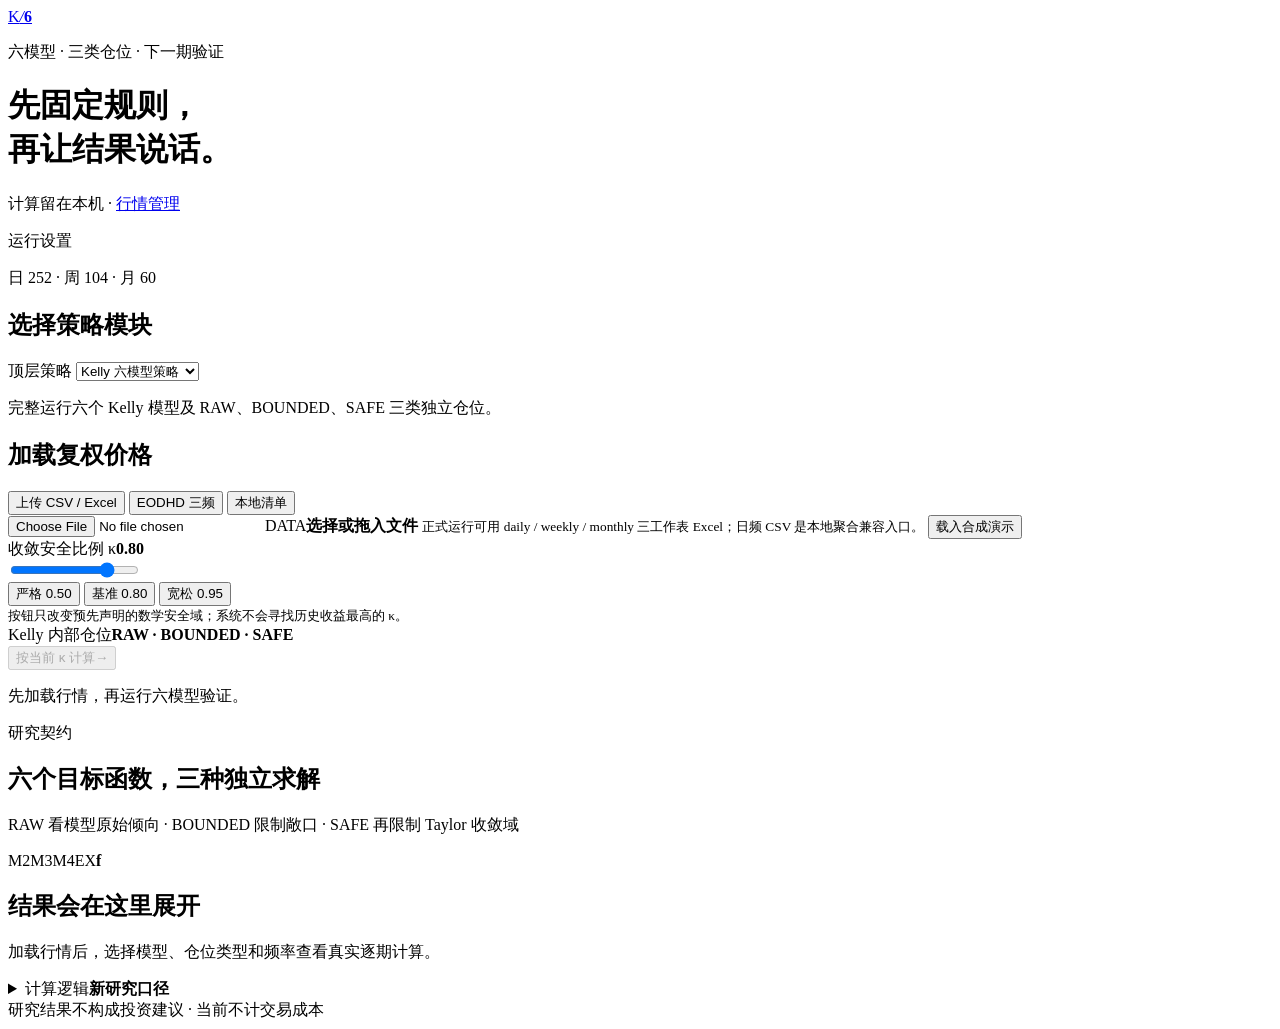
==== commit 8aa15b9c: "Add local quota-aware market data management Import the selected EODHD universes into a SQLite catal" ====
--- a/src/kelly_mvp/web_static/index.html
+++ b/src/kelly_mvp/web_static/index.html
@@ -10,7 +10,7 @@
   <header class="masthead">
     <a class="brand" href="#top" aria-label="返回顶部"><span>K</span><i>/</i><strong>6</strong></a>
     <div class="mast-copy"><p class="eyebrow">六模型 · 三类仓位 · 下一期验证</p><h1>先固定规则，<br>再让结果说话。</h1></div>
-    <div class="privacy"><span></span>计算留在本机</div>
+    <div class="privacy"><span></span>计算留在本机 · <a href="/data">行情管理</a></div>
   </header>
 
   <main id="top" class="workspace">
@@ -35,6 +35,7 @@
       <div class="source-tabs" role="tablist" aria-label="行情来源">
         <button class="active" data-source="csv" type="button">上传 CSV / Excel</button>
         <button data-source="eodhd" type="button">EODHD 三频</button>
+        <button data-source="market" type="button">本地清单</button>
       </div>
       <section id="csv-source" class="source-panel">
         <label class="drop-zone" id="drop-zone" for="file-input">
@@ -53,10 +54,27 @@
         <button class="fetch-button" id="eodhd-fetch" type="button">拉取日 周 月真实行情</button>
         <p id="eodhd-config-status" class="api-note">正在检查服务端 Token…</p>
       </section>
+      <section id="market-source" class="source-panel api-source" hidden>
+        <label><span>数据清单（可多选）</span><select id="market-collection-select" multiple size="4"></select></label>
+        <label><span>交易所</span><select id="market-exchange-select"><option value="">全部交易所</option></select></label>
+        <label class="market-search"><span>代码或名称筛选</span><input id="market-symbol-query" type="search" placeholder="例如 AAPL.US 或 Apple"></label>
+        <label><span>代码（可多选）</span><select id="market-symbol-select" multiple size="8"></select></label>
+        <div class="market-select-actions"><button type="button" id="market-select-visible">全选当前结果</button><button type="button" id="market-clear-selection">清空</button></div>
+        <p id="market-selection-note" class="api-note">选择清单后载入本地已保存代码。缺少分频行情时会创建补数任务。</p>
+      </section>
 
-      <section class="fixed-rule"><span>EWMA 半衰期</span><strong>日 84 · 周 35 · 月 20</strong></section>
+      <section id="kelly-controls" class="kappa-control" aria-labelledby="kappa-title">
+        <div><span id="kappa-title">收敛安全比例 κ</span><strong id="kappa-value">0.80</strong></div>
+        <input id="kappa" type="range" min="0.10" max="0.99" step="0.01" value="0.80">
+        <div class="kappa-presets">
+          <button type="button" data-kappa="0.50">严格 0.50</button>
+          <button type="button" data-kappa="0.80" class="active">基准 0.80</button>
+          <button type="button" data-kappa="0.95">宽松 0.95</button>
+        </div>
+        <small>按钮只改变预先声明的数学安全域；系统不会寻找历史收益最高的 κ。</small>
+      </section>
       <div id="position-rule" class="fixed-rule"><span>Kelly 内部仓位</span><strong>RAW · BOUNDED · SAFE</strong></div>
-      <button class="run-button" id="run-button" type="button" disabled><span>运行 Kelly 2.0</span><b>→</b></button>
+      <button class="run-button" id="run-button" type="button" disabled><span>按当前 κ 计算</span><b>→</b></button>
       <p class="status" id="status" role="status">先加载行情，再运行六模型验证。</p>
     </aside>
 
@@ -66,7 +84,7 @@
         <p id="logic-caption" class="logic-caption">RAW 看模型原始倾向 · BOUNDED 限制敞口 · SAFE 再限制 Taylor 收敛域</p>
       </section>
       <section id="empty-state" class="empty-state">
-        <div class="empty-orbit"><span>M2</span><span>EWMA</span><span>M4</span><span>EX</span><b>f</b></div>
+        <div class="empty-orbit"><span>M2</span><span>M3</span><span>M4</span><span>EX</span><b>f</b></div>
         <h2>结果会在这里展开</h2><p id="empty-copy">加载行情后，选择模型、仓位类型和频率查看真实逐期计算。</p>
       </section>
       <section id="results" class="results" hidden>
@@ -75,10 +93,9 @@
           <label>模型<select id="model-select"></select></label>
           <label>仓位<select id="position-select"><option>SAFE</option><option>BOUNDED</option><option>RAW</option></select></label>
           <label>频率<select id="frequency-select"><option value="daily">日频</option><option value="weekly">周频</option><option value="monthly">月频</option></select></label>
-          <label>止损路径<select id="stop-select"><option value="WITHOUT_STOP">无止损</option><option value="WITH_STOP">收盘移动止损</option></select></label>
         </div>
         <div id="metric-cards" class="metric-cards"></div>
-        <section class="frequency-overview"><header><b>三频对照</b><span>同一模型与仓位类型</span></header><div id="frequency-overview-grid"></div></section>
+        <section class="frequency-overview"><header><b>三频对照</b><span>同一模型与仓位类型；每个频率的比较起止日不同</span></header><div id="frequency-overview-grid"></div></section>
         <section class="position-workbench">
           <header class="workbench-heading"><div><p>POSITION AUDIT</p><h2>仓位与下一期结果</h2></div><strong id="latest-position"></strong></header>
           <section class="diagnostic-band" aria-label="模型与经验精确 Kelly 诊断">
@@ -114,10 +131,10 @@
         <div class="method-grid">
           <article><em>1</em><h3>直接使用分频数据</h3><p>EODHD 分别请求日、周、月；Excel 分别读取 daily、weekly、monthly 工作表。</p></article>
           <article><em>2</em><h3>滚动窗口</h3><p>日 252、周 104、月 60 个完整有效收益，只使用信号日已经可获得的数据。</p></article>
-          <article><em>3</em><h3>六模型</h3><p>M2_LOG、M4_LOG_ZERO、EMPIRICAL_EXACT 及其 EWMA 加权版本。</p></article>
+          <article><em>3</em><h3>六模型</h3><p>M2_LOG 是基准；另外五个模型作为正式候选，同时与 M2 和买入持有比较。</p></article>
           <article><em>4</em><h3>三类仓位</h3><p>RAW、BOUNDED、SAFE 分别重新求解，互不回退，也不做 Half Kelly 缩放。</p></article>
-          <article><em>5</em><h3>止损双路径</h3><p>同时报告有止损与无止损；止损只按调整后收盘价检查，不推测日内价格路径。</p></article>
-          <article><em>6</em><h3>正式证据</h3><p>使用循环移动区块 Bootstrap 和分组 BH-FDR；方向准确率只作描述。</p></article>
+          <article><em>5</em><h3>κ 的作用</h3><p>κ 越小，Taylor 收敛安全域通常越严格。它不是根据回测收益自动选择的参数。</p></article>
+          <article><em>6</em><h3>正式证据</h3><p>使用循环移动区块 Bootstrap 和固定 18 组的 BH-FDR；方向准确率只作描述。</p></article>
         </div>
       </details>
     </section>
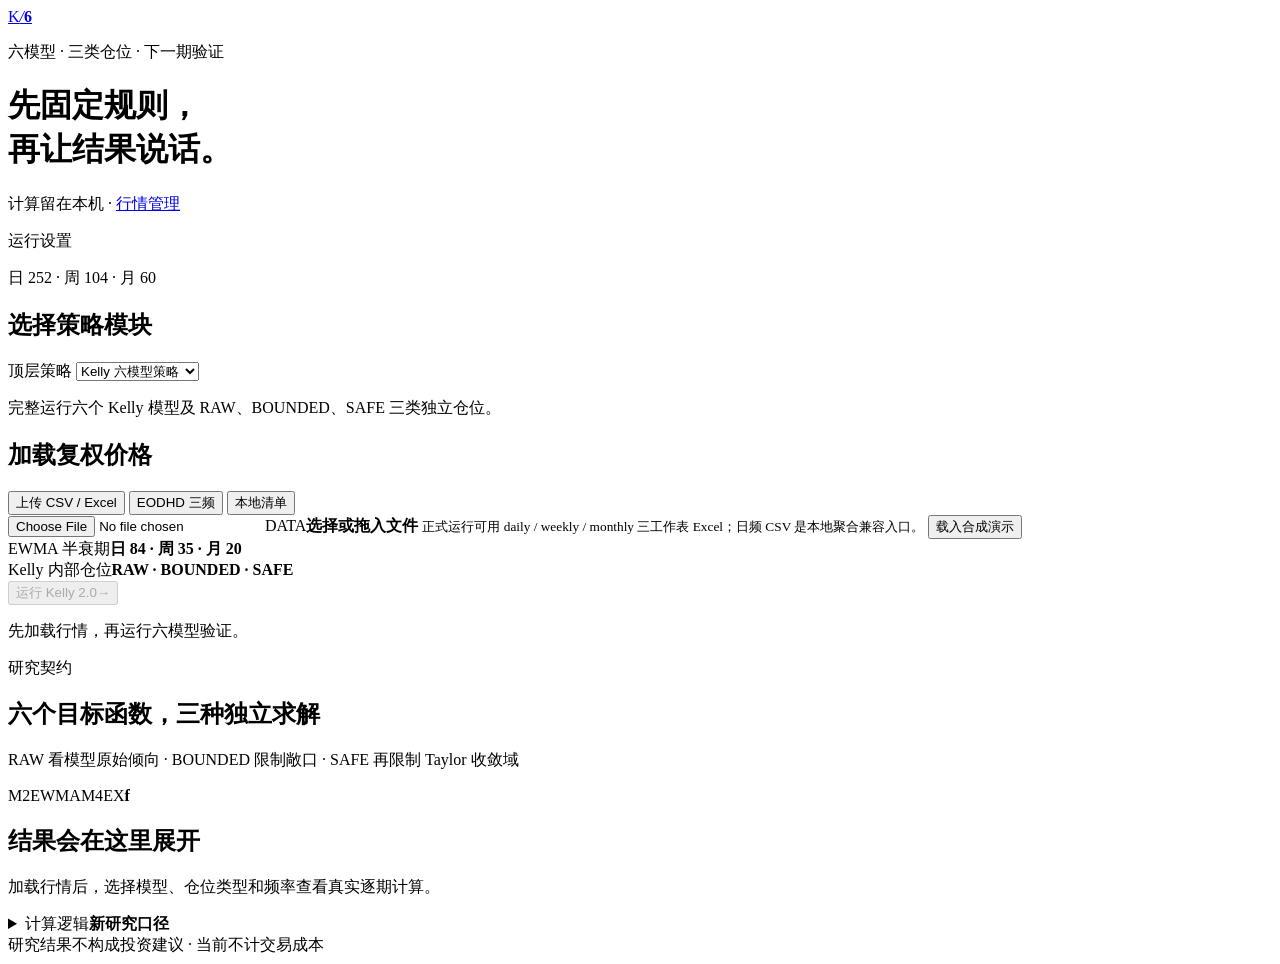
==== commit 75b406c1: "Merge Kelly 2.0 strategy research modules Integrate the strategy update branch into main while prese" ====
--- a/src/kelly_mvp/web_static/index.html
+++ b/src/kelly_mvp/web_static/index.html
@@ -63,18 +63,9 @@
         <p id="market-selection-note" class="api-note">选择清单后载入本地已保存代码。缺少分频行情时会创建补数任务。</p>
       </section>
 
-      <section id="kelly-controls" class="kappa-control" aria-labelledby="kappa-title">
-        <div><span id="kappa-title">收敛安全比例 κ</span><strong id="kappa-value">0.80</strong></div>
-        <input id="kappa" type="range" min="0.10" max="0.99" step="0.01" value="0.80">
-        <div class="kappa-presets">
-          <button type="button" data-kappa="0.50">严格 0.50</button>
-          <button type="button" data-kappa="0.80" class="active">基准 0.80</button>
-          <button type="button" data-kappa="0.95">宽松 0.95</button>
-        </div>
-        <small>按钮只改变预先声明的数学安全域；系统不会寻找历史收益最高的 κ。</small>
-      </section>
+      <section class="fixed-rule"><span>EWMA 半衰期</span><strong>日 84 · 周 35 · 月 20</strong></section>
       <div id="position-rule" class="fixed-rule"><span>Kelly 内部仓位</span><strong>RAW · BOUNDED · SAFE</strong></div>
-      <button class="run-button" id="run-button" type="button" disabled><span>按当前 κ 计算</span><b>→</b></button>
+      <button class="run-button" id="run-button" type="button" disabled><span>运行 Kelly 2.0</span><b>→</b></button>
       <p class="status" id="status" role="status">先加载行情，再运行六模型验证。</p>
     </aside>
 
@@ -84,7 +75,7 @@
         <p id="logic-caption" class="logic-caption">RAW 看模型原始倾向 · BOUNDED 限制敞口 · SAFE 再限制 Taylor 收敛域</p>
       </section>
       <section id="empty-state" class="empty-state">
-        <div class="empty-orbit"><span>M2</span><span>M3</span><span>M4</span><span>EX</span><b>f</b></div>
+        <div class="empty-orbit"><span>M2</span><span>EWMA</span><span>M4</span><span>EX</span><b>f</b></div>
         <h2>结果会在这里展开</h2><p id="empty-copy">加载行情后，选择模型、仓位类型和频率查看真实逐期计算。</p>
       </section>
       <section id="results" class="results" hidden>
@@ -93,6 +84,7 @@
           <label>模型<select id="model-select"></select></label>
           <label>仓位<select id="position-select"><option>SAFE</option><option>BOUNDED</option><option>RAW</option></select></label>
           <label>频率<select id="frequency-select"><option value="daily">日频</option><option value="weekly">周频</option><option value="monthly">月频</option></select></label>
+          <label>止损路径<select id="stop-select"><option value="WITHOUT_STOP">无止损</option><option value="WITH_STOP">收盘移动止损</option></select></label>
         </div>
         <div id="metric-cards" class="metric-cards"></div>
         <section class="frequency-overview"><header><b>三频对照</b><span>同一模型与仓位类型；每个频率的比较起止日不同</span></header><div id="frequency-overview-grid"></div></section>
@@ -131,10 +123,10 @@
         <div class="method-grid">
           <article><em>1</em><h3>直接使用分频数据</h3><p>EODHD 分别请求日、周、月；Excel 分别读取 daily、weekly、monthly 工作表。</p></article>
           <article><em>2</em><h3>滚动窗口</h3><p>日 252、周 104、月 60 个完整有效收益，只使用信号日已经可获得的数据。</p></article>
-          <article><em>3</em><h3>六模型</h3><p>M2_LOG 是基准；另外五个模型作为正式候选，同时与 M2 和买入持有比较。</p></article>
+          <article><em>3</em><h3>六模型</h3><p>M2_LOG、M4_LOG_ZERO、EMPIRICAL_EXACT 及其 EWMA 加权版本。</p></article>
           <article><em>4</em><h3>三类仓位</h3><p>RAW、BOUNDED、SAFE 分别重新求解，互不回退，也不做 Half Kelly 缩放。</p></article>
-          <article><em>5</em><h3>κ 的作用</h3><p>κ 越小，Taylor 收敛安全域通常越严格。它不是根据回测收益自动选择的参数。</p></article>
-          <article><em>6</em><h3>正式证据</h3><p>使用循环移动区块 Bootstrap 和固定 18 组的 BH-FDR；方向准确率只作描述。</p></article>
+          <article><em>5</em><h3>止损双路径</h3><p>同时报告有止损与无止损；止损只按调整后收盘价检查，不推测日内价格路径。</p></article>
+          <article><em>6</em><h3>正式证据</h3><p>使用循环移动区块 Bootstrap 和分组 BH-FDR；方向准确率只作描述。</p></article>
         </div>
       </details>
     </section>
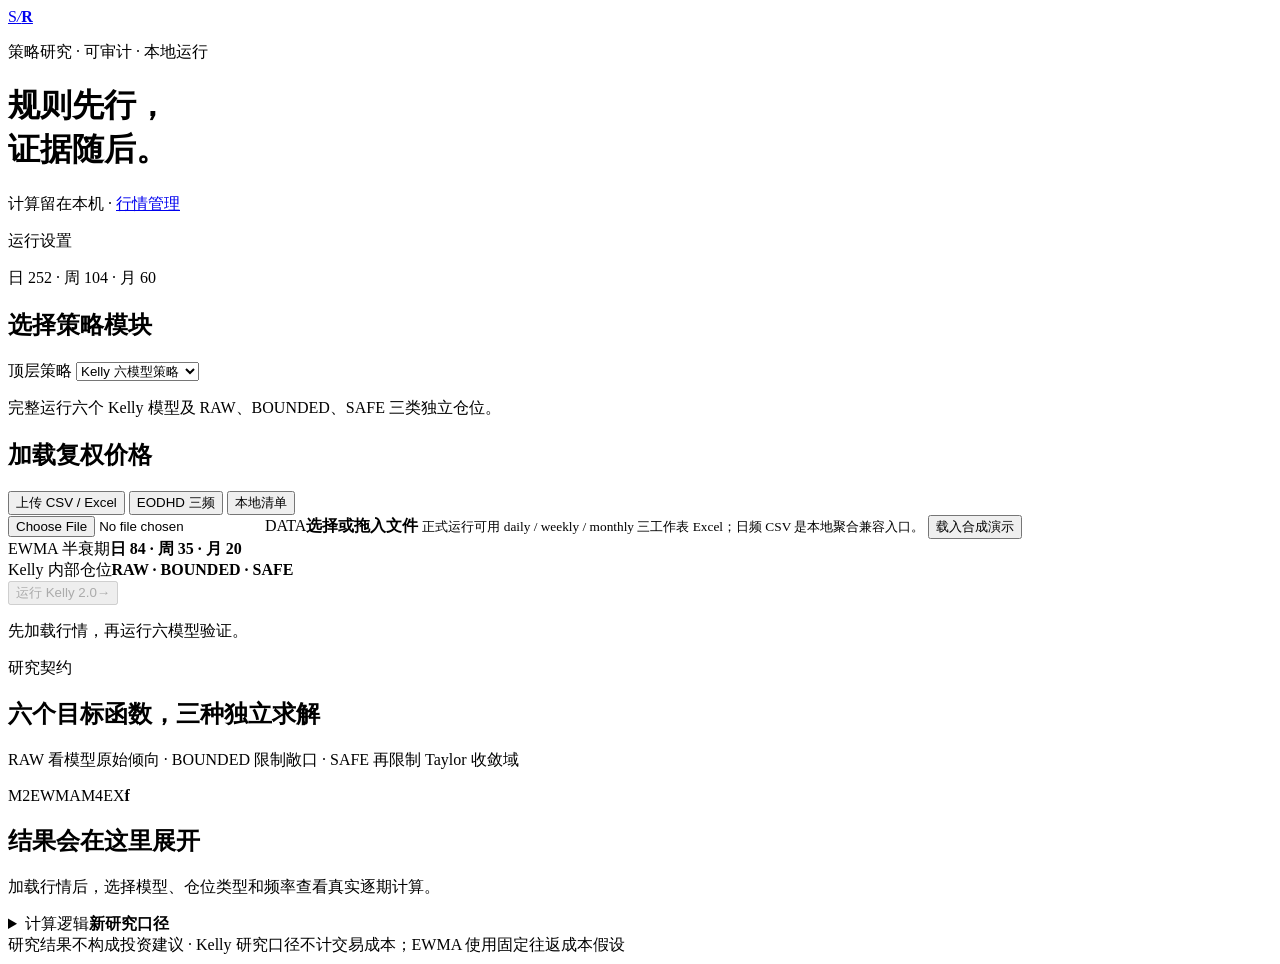
==== commit a79f8a95: "Add independent A-share EWMA strategy" ====
--- a/src/kelly_mvp/web_static/index.html
+++ b/src/kelly_mvp/web_static/index.html
@@ -3,24 +3,25 @@
 <head>
   <meta charset="utf-8">
   <meta name="viewport" content="width=device-width, initial-scale=1">
-  <title>Kelly 六模型研究台</title>
+  <title>策略研究台</title>
   <link rel="stylesheet" href="/styles.css">
 </head>
 <body>
   <header class="masthead">
-    <a class="brand" href="#top" aria-label="返回顶部"><span>K</span><i>/</i><strong>6</strong></a>
-    <div class="mast-copy"><p class="eyebrow">六模型 · 三类仓位 · 下一期验证</p><h1>先固定规则，<br>再让结果说话。</h1></div>
+    <a class="brand" href="#top" aria-label="策略研究台"><span>S</span><i>/</i><strong>R</strong></a>
+    <div class="mast-copy"><p class="eyebrow">策略研究 · 可审计 · 本地运行</p><h1>规则先行，<br>证据随后。</h1></div>
     <div class="privacy"><span></span>计算留在本机 · <a href="/data">行情管理</a></div>
   </header>
 
   <main id="top" class="workspace">
     <aside class="control-panel" aria-labelledby="control-title">
-      <div class="panel-heading"><p>运行设置</p><span>日 252 · 周 104 · 月 60</span></div>
+      <div class="panel-heading"><p>运行设置</p><span id="window-note">日 252 · 周 104 · 月 60</span></div>
       <h2 id="control-title">选择策略模块</h2>
       <label class="strategy-picker">
         <span>顶层策略</span>
         <select id="strategy-select">
           <option value="KELLY_SIX_MODEL">Kelly 六模型策略</option>
+          <option value="EWMA_A_SHARE_REFRESH">A 股 EWMA 策略</option>
           <option value="uploaded">上传 Python 策略</option>
         </select>
       </label>
@@ -30,9 +31,14 @@
         <a href="/strategy-template.py" download>下载策略模板</a>
         <small>模板只能看到截至信号日的窗口数据；框架负责下一期评价与审计。</small>
       </div>
+      <div id="ewma-input-note" class="ewma-input-note" hidden>
+        <strong>独立 A 股策略</strong>
+        <p>需要单只沪深股票的日线 OHLC CSV。此策略有独立账户、T+1 与 A/B/C 退出规则。</p>
+        <a href="/ewma">查看规则与完整审计页 ↗</a>
+      </div>
 
-      <h2>加载复权价格</h2>
-      <div class="source-tabs" role="tablist" aria-label="行情来源">
+      <h2 id="price-title">加载复权价格</h2>
+      <div class="source-tabs" id="source-tabs" role="tablist" aria-label="行情来源">
         <button class="active" data-source="csv" type="button">上传 CSV / Excel</button>
         <button data-source="eodhd" type="button">EODHD 三频</button>
         <button data-source="market" type="button">本地清单</button>
@@ -62,6 +68,7 @@
         <div class="market-select-actions"><button type="button" id="market-select-visible">全选当前结果</button><button type="button" id="market-clear-selection">清空</button></div>
         <p id="market-selection-note" class="api-note">选择清单后载入本地已保存代码。缺少分频行情时会创建补数任务。</p>
       </section>
+      <p id="ewma-source-note" class="ewma-source-note" hidden>EWMA 只接受一个标的的 OHLC CSV；请勿使用演示行情、远程行情或多标的清单。</p>
 
       <section class="fixed-rule"><span>EWMA 半衰期</span><strong>日 84 · 周 35 · 月 20</strong></section>
       <div id="position-rule" class="fixed-rule"><span>Kelly 内部仓位</span><strong>RAW · BOUNDED · SAFE</strong></div>
@@ -74,9 +81,24 @@
         <div class="logic-heading"><p>研究契约</p><h2 id="logic-title">六个目标函数，三种独立求解</h2></div>
         <p id="logic-caption" class="logic-caption">RAW 看模型原始倾向 · BOUNDED 限制敞口 · SAFE 再限制 Taylor 收敛域</p>
       </section>
+      <section id="ewma-state-key" class="ewma-state-key" hidden aria-label="EWMA 历史排名状态">
+        <div><span>← 历史排名状态，不代表买卖建议 →</span><b>严格过去 1,260 个有效观察</b></div>
+        <ul><li><i></i><span>极低</span><b>0–5%</b></li><li><i></i><span>偏低</span><b>5–20%</b></li><li><i></i><span>中间</span><b>20–80%</b></li><li><i></i><span>偏高</span><b>80–95%</b></li><li><i></i><span>极高</span><b>95–100%</b></li></ul>
+      </section>
       <section id="empty-state" class="empty-state">
         <div class="empty-orbit"><span>M2</span><span>EWMA</span><span>M4</span><span>EX</span><b>f</b></div>
         <h2>结果会在这里展开</h2><p id="empty-copy">加载行情后，选择模型、仓位类型和频率查看真实逐期计算。</p>
+      </section>
+      <section id="ewma-results" class="ewma-results" hidden>
+        <header class="ewma-result-heading">
+          <div><p class="eyebrow">INDEPENDENT ACCOUNT STUDY</p><h2 id="ewma-result-title"></h2><p id="ewma-result-caption"></p></div>
+          <button id="ewma-download" type="button">下载完整审计 JSON</button>
+        </header>
+        <div id="ewma-metrics" class="ewma-metrics"></div>
+        <section class="ewma-table-card"><header><h3>账户净值结果</h3><p>六个账户分别按 A/B/C 退出与刷新/冻结审批运行；事件统计不计入账户净值。</p></header><div class="table-scroll"><table><thead><tr><th>账户</th><th>期末权益</th><th>累计收益</th><th>最大回撤</th><th>完整交易</th><th>未完成仓位</th></tr></thead><tbody id="ewma-account-rows"></tbody></table></div></section>
+        <section class="ewma-table-card"><header><h3>状态与退出事件统计</h3><p>可能重叠的条件结果，只作事件级统计。</p></header><div class="table-scroll"><table><thead><tr><th>状态</th><th>退出方案</th><th>完整事件</th><th>平均净收益</th><th>中位净收益</th><th>净盈利率</th><th>5% CVaR</th></tr></thead><tbody id="ewma-event-rows"></tbody></table></div></section>
+        <section class="ewma-table-card"><header><h3>最近审批状态</h3><p>探索准入与严格统计验证分开显示。</p></header><div class="table-scroll"><table><thead><tr><th>审批日</th><th>退出方案</th><th>状态</th><th>评价 / 匹配</th><th>探索准入</th><th>统计验证</th><th>CVaR LCB</th></tr></thead><tbody id="ewma-approval-rows"></tbody></table></div></section>
+        <div id="ewma-issues" class="ewma-issues" hidden></div>
       </section>
       <section id="results" class="results" hidden>
         <div class="result-toolbar filter-grid">
@@ -118,7 +140,7 @@
         </div>
         <div id="warnings" class="warnings" hidden></div>
       </section>
-      <details class="method-card">
+      <details id="kelly-method-card" class="method-card">
         <summary><span>计算逻辑</span><b>新研究口径</b></summary>
         <div class="method-grid">
           <article><em>1</em><h3>直接使用分频数据</h3><p>EODHD 分别请求日、周、月；Excel 分别读取 daily、weekly、monthly 工作表。</p></article>
@@ -129,9 +151,20 @@
           <article><em>6</em><h3>正式证据</h3><p>使用循环移动区块 Bootstrap 和分组 BH-FDR；方向准确率只作描述。</p></article>
         </div>
       </details>
+      <details id="ewma-method-card" class="method-card" hidden>
+        <summary><span>A 股 EWMA 现行规则</span><b>独立账户策略</b></summary>
+        <div class="method-grid">
+          <article><em>波动率</em><h3>只初始化一次</h3><p>60 日样本方差作为种子，之后使用 λ=0.9 递推；当日标准化分母与次日入场尺度分开保存。</p></article>
+          <article><em>状态</em><h3>严格过去排名</h3><p>原始收益和标准化收益分别对过去 1,260 个有效观察排名；同状态事件保留 5 个交易日冷却。</p></article>
+          <article><em>参数</em><h3>成熟事件才校准</h3><p>固定 K=5；a 至少需要 60 个成熟事件，b 至少需要 30 个固定期限净盈利事件。</p></article>
+          <article><em>退出</em><h3>A / B / C 同时保留</h3><p>按保守日线顺序处理开盘跳空、盘中双触及、T+1 与未成交退出；不按同轮结果淘汰方案。</p></article>
+          <article><em>审批</em><h3>每 63 个输入日刷新</h3><p>探索准入和严格统计验证分别记录；探索允许不表示统计验证通过。</p></article>
+          <article><em>账户</em><h3>10% 固定投入</h3><p>往返成本按一次往返计提。重叠事件条件收益与逐日权益账本分开，事件收益不连乘。</p></article>
+        </div>
+      </details>
     </section>
   </main>
-  <footer>研究结果不构成投资建议 · 当前不计交易成本</footer>
+  <footer>研究结果不构成投资建议 · Kelly 研究口径不计交易成本；EWMA 使用固定往返成本假设</footer>
   <script src="/app.js"></script>
 </body>
 </html>
